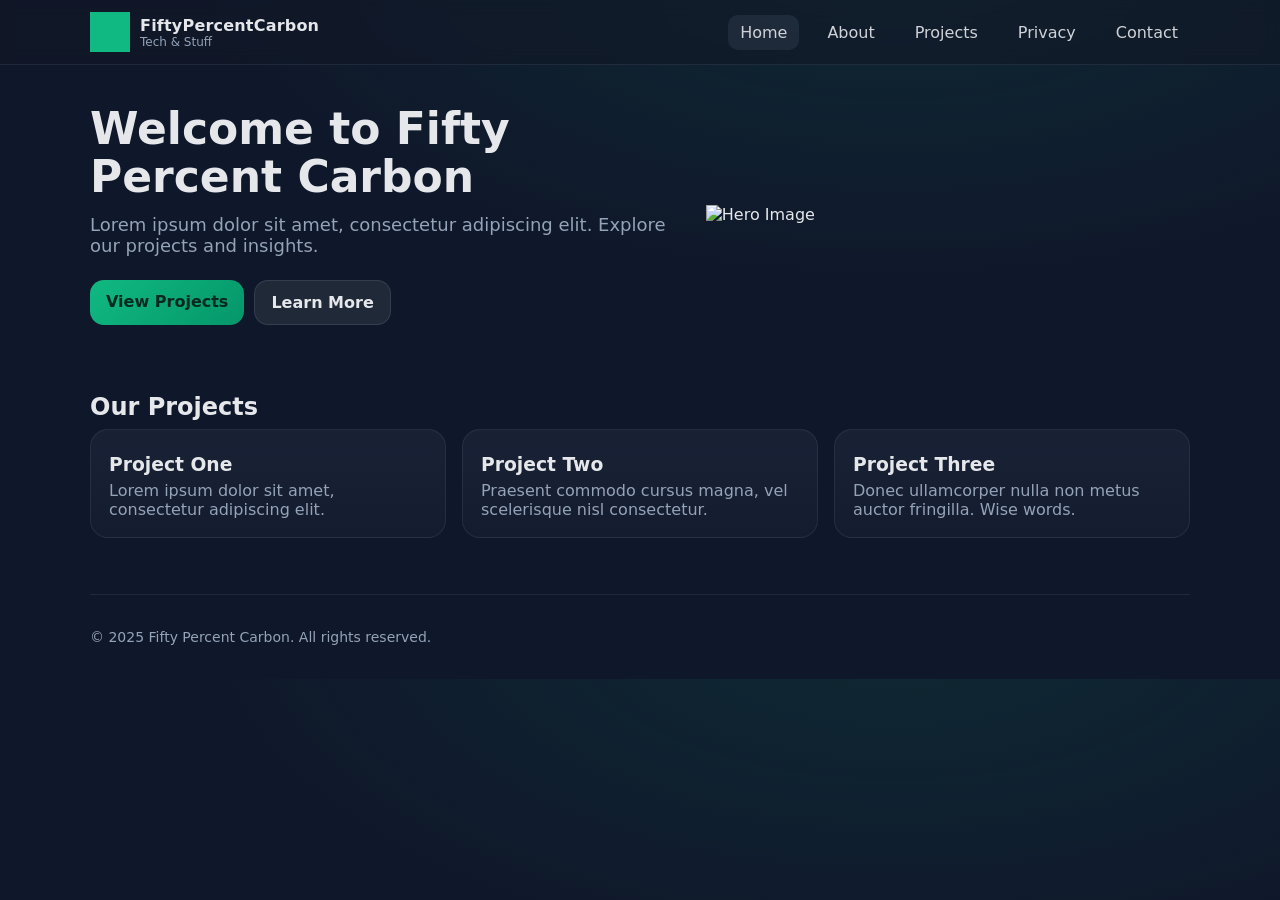
==== index.html @ bc20a0b7 "Full site: new premade package with visible content" ====
<!DOCTYPE html>
<html lang="en">
<head>
<meta charset="UTF-8">
<meta name="viewport" content="width=device-width, initial-scale=1.0">
<title>Fifty Percent Carbon</title>
<link rel="stylesheet" href="assets/css/style.css">
</head>
<body>
<header class="header">
<div class="container nav">
<a href="index.html" class="brand">
<img src="assets/images/logo.svg" alt="Logo">
<div><div class="brand-name">FiftyPercentCarbon</div><div class="brand-sub">Tech & Stuff</div></div>
</a>
<nav class="navlinks">
<a href="index.html" class="active">Home</a>
<a href="about.html">About</a>
<a href="projects.html">Projects</a>
<a href="privacy.html">Privacy</a>
<a href="contact.html">Contact</a>
</nav>
<button class="hamburger">&#9776;</button>
</div>
</header>

<div class="container hero">
<div>
<h1>Welcome to Fifty Percent Carbon</h1>
<p>Lorem ipsum dolor sit amet, consectetur adipiscing elit. Explore our projects and insights.</p>
<div class="cta">
<a href="projects.html" class="btn">View Projects</a>
<a href="about.html" class="btn secondary">Learn More</a>
</div>
</div>
<div><img src="assets/images/hero-image.png" alt="Hero Image"></div>
</div>

<div class="container section">
<h2>Our Projects</h2>
<div class="card-grid">
<div class="card"><h3>Project One</h3><p>Lorem ipsum dolor sit amet, consectetur adipiscing elit.</p></div>
<div class="card"><h3>Project Two</h3><p>Praesent commodo cursus magna, vel scelerisque nisl consectetur.</p></div>
<div class="card"><h3>Project Three</h3><p>Donec ullamcorper nulla non metus auctor fringilla. Wise words.</p></div>
</div>
</div>

<footer class="footer container">
<p>&copy; 2025 Fifty Percent Carbon. All rights reserved.</p>
</footer>

<script src="assets/js/script.js"></script>
</body>
</html>
---- assets/css/style.css ----
:root{
  --bg:#0f172a;
  --panel:#111827;
  --text:#e5e7eb;
  --muted:#94a3b8;
  --brand:#10b981;
  --brand-2:#059669;
  --ring:rgba(16,185,129,.35);
}
*{box-sizing:border-box}
body{margin:0;font-family:ui-sans-serif,system-ui,Segoe UI,Roboto,Ubuntu,Cantarell,Noto Sans,Arial;background:radial-gradient(1200px 600px at 70% -10%,rgba(16,185,129,.12),transparent 60%),var(--bg);color:var(--text);}
.container{max-width:1100px;margin:0 auto;padding:24px}
.header{position:sticky;top:0;z-index:50;backdrop-filter: blur(8px);background: rgba(17,24,39,.6);border-bottom:1px solid rgba(148,163,184,.12);}
.nav{display:flex;align-items:center;justify-content:space-between;gap:16px;padding:12px 0}
.brand{display:flex;align-items:center;gap:10px;text-decoration:none;color:var(--text)}
.brand img{width:40px;height:40px}
.brand-name{font-weight:800;letter-spacing:.2px}
.brand-sub{font-size:12px;color:var(--muted)}
.navlinks{display:flex;gap:16px;align-items:center}
.navlinks a{color:var(--text);text-decoration:none;padding:8px 12px;border-radius:10px;opacity:.9}
.navlinks a:hover,.navlinks a.active{background:rgba(148,163,184,.12)}
.hamburger{display:none;background:none;border:0;color:var(--text);font-size:22px}
.hero{display:grid; grid-template-columns:1.1fr .9fr; gap:24px; align-items:center;padding:40px 0;}
.hero h1{font-size:44px;line-height:1.1;margin:0 0 12px}
.hero p{color:var(--muted);font-size:18px;margin:0 0 24px}
.cta{display:inline-flex;gap:10px}
.btn{background:linear-gradient(135deg,var(--brand),var(--brand-2));color:#06291e;font-weight:800;text-decoration:none;padding:12px 16px;border-radius:14px;border:0;box-shadow:0 0 0 0 var(--ring);}
.btn:hover{transform:translateY(-1px)}
.btn.secondary{background:#1f2937;color:var(--text);border:1px solid rgba(148,163,184,.18)}
.card-grid{display:grid;grid-template-columns:repeat(3,1fr);gap:16px}
.card{background:linear-gradient(180deg, rgba(148,163,184,.08), rgba(148,163,184,.04));border:1px solid rgba(148,163,184,.12);border-radius:18px;padding:18px}
.card h3{margin:6px 0 6px}
.card p{margin:0;color:var(--muted)}
.section{padding:28px 0}
.section h2{margin:0 0 8px}
.section p.lead{color:var(--muted);margin:0 0 16px}
.footer{margin-top:28px;border-top:1px solid rgba(148,163,184,.12);padding:20px 0;color:var(--muted);font-size:14px}
.footer a{color:var(--text);text-decoration:none}
.logo{width:96px;height:auto;display:block;margin:0 auto 8px auto;}
@media (max-width: 900px){.hero{grid-template-columns:1fr}.card-grid{grid-template-columns:1fr 1fr}.navlinks{display:none}.hamburger{display:block}.navlinks.open{display:flex;flex-direction:column;align-items:flex-start;padding:12px 0}}
:focus-visible{outline:3px solid var(--ring);outline-offset:2px;border-radius:10px}
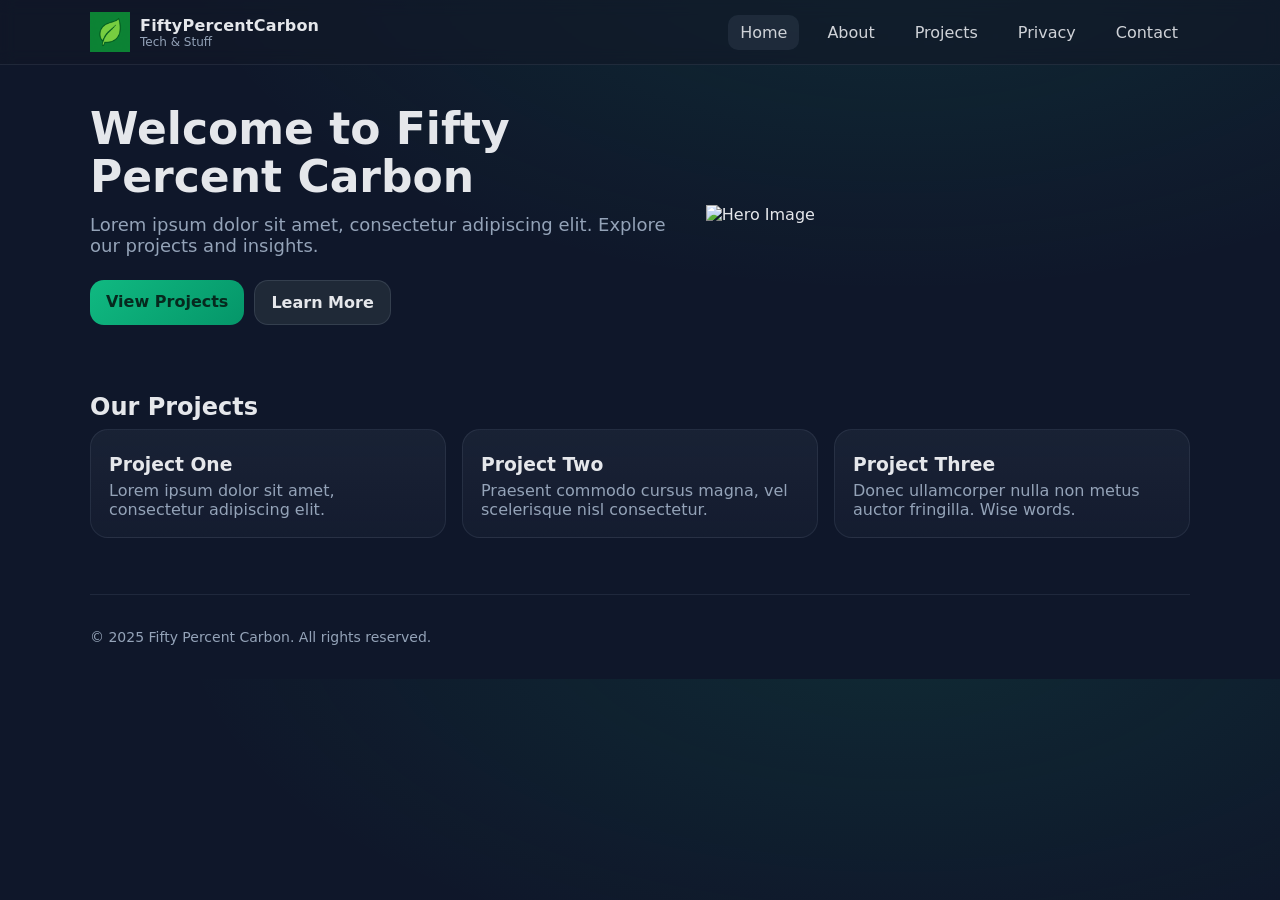
==== commit 7531017e: "new logo" ====
--- a/index.html
+++ b/index.html
@@ -11,7 +11,7 @@
 <header class="header">
 <div class="container nav">
 <a href="index.html" class="brand">
-<img src="assets/images/logo.svg" alt="Logo">
+<img src="assets/images/logo.png" alt="Logo">
 <div><div class="brand-name">FiftyPercentCarbon</div><div class="brand-sub">Tech & Stuff</div></div>
 </a>
 <nav class="navlinks">
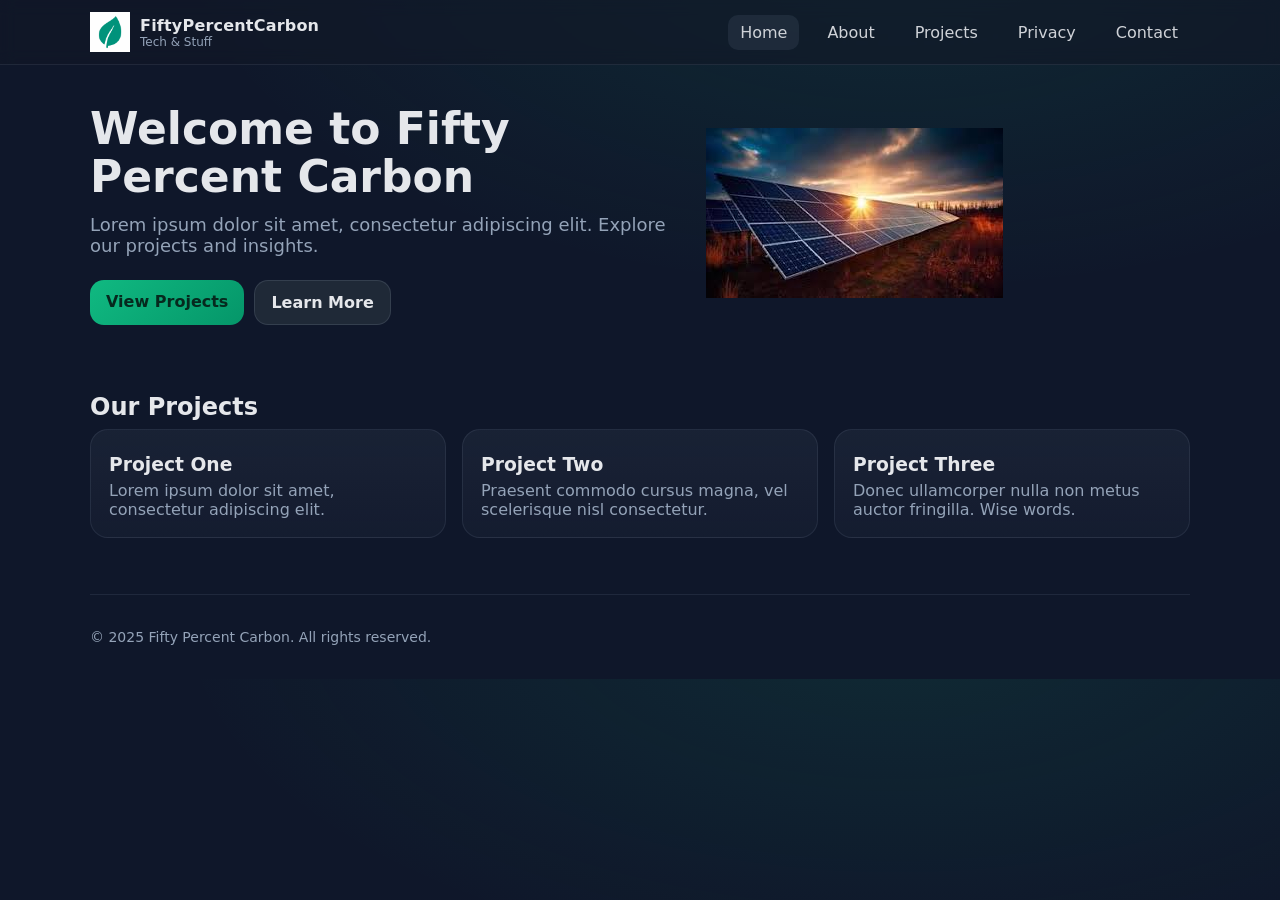
==== commit e62afc0b: "Update index.html" ====
--- a/index.html
+++ b/index.html
@@ -6,6 +6,7 @@
 <meta name="viewport" content="width=device-width, initial-scale=1.0">
 <title>Fifty Percent Carbon</title>
 <link rel="stylesheet" href="assets/css/style.css">
+<link rel="icon" type="image/png" href="assets/images/favicon.png">
 </head>
 <body>
 <header class="header">
